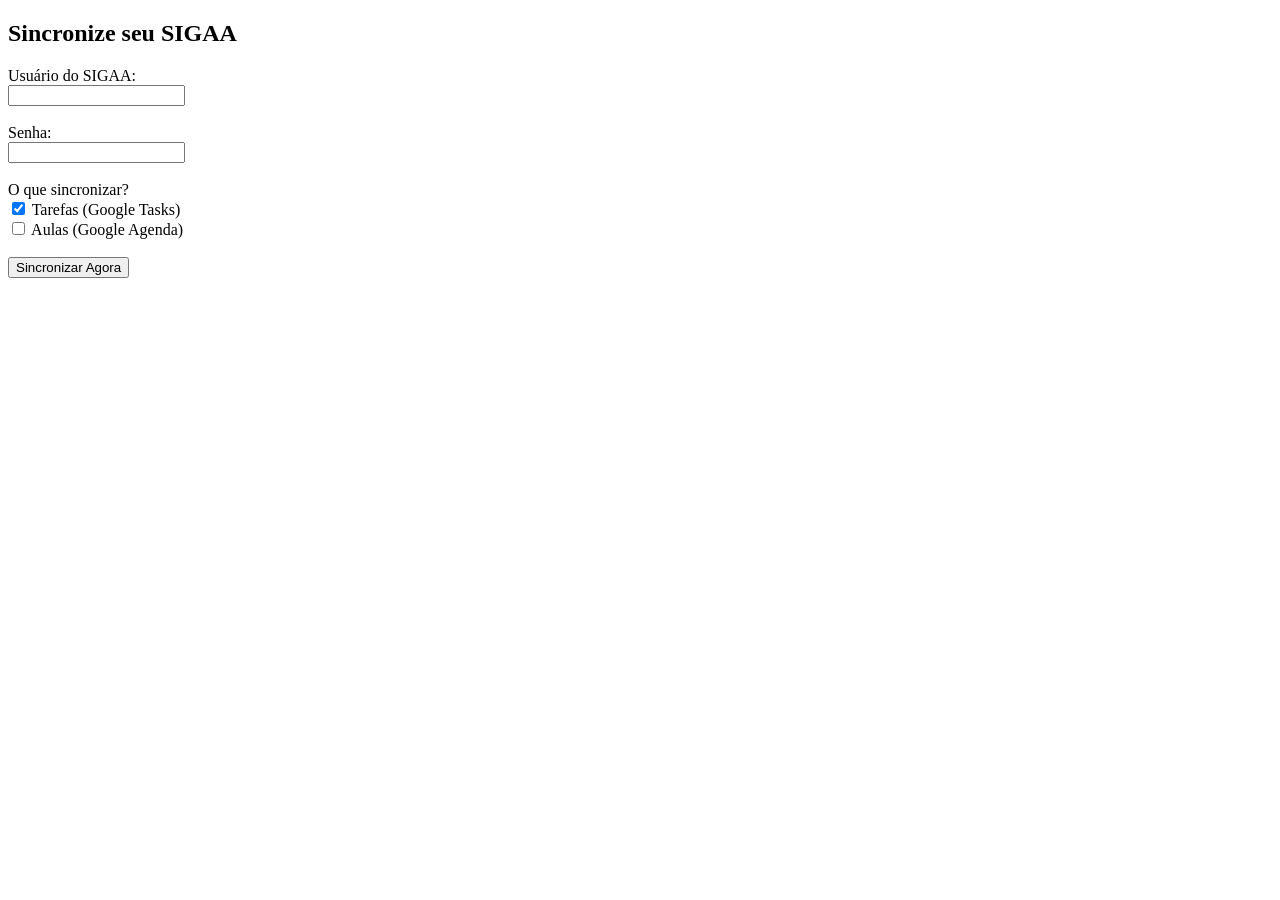
==== templates/index.html @ fd6f9ed9 "Adiciona a interface web para a ferramenta, agora o sistema tem 2 formas de ser usado" ====
<!DOCTYPE html>
<html lang="pt-BR">
<head>
    <meta charset="UTF-8">
    <meta name="viewport" content="width=device-width, initial-scale=1.0">
    <title>Sigaa-Calendar</title>
</head>
<body>
    <h2>Sincronize seu SIGAA</h2>
    
    <form action="/sincronizar" method="POST">
        <label>Usuário do SIGAA:</label><br>
        <input type="text" name="usuario" required><br><br>
        
        <label>Senha:</label><br>
        <input type="password" name="senha" required><br><br>
        
        <label>O que sincronizar?</label><br>
        <input type="checkbox" name="tarefas" value="true" checked> Tarefas (Google Tasks)<br>
        <input type="checkbox" name="aulas" value="true"> Aulas (Google Agenda)<br><br>
        
        <button type="submit">Sincronizar Agora</button>
    </form>
</body>
</html>
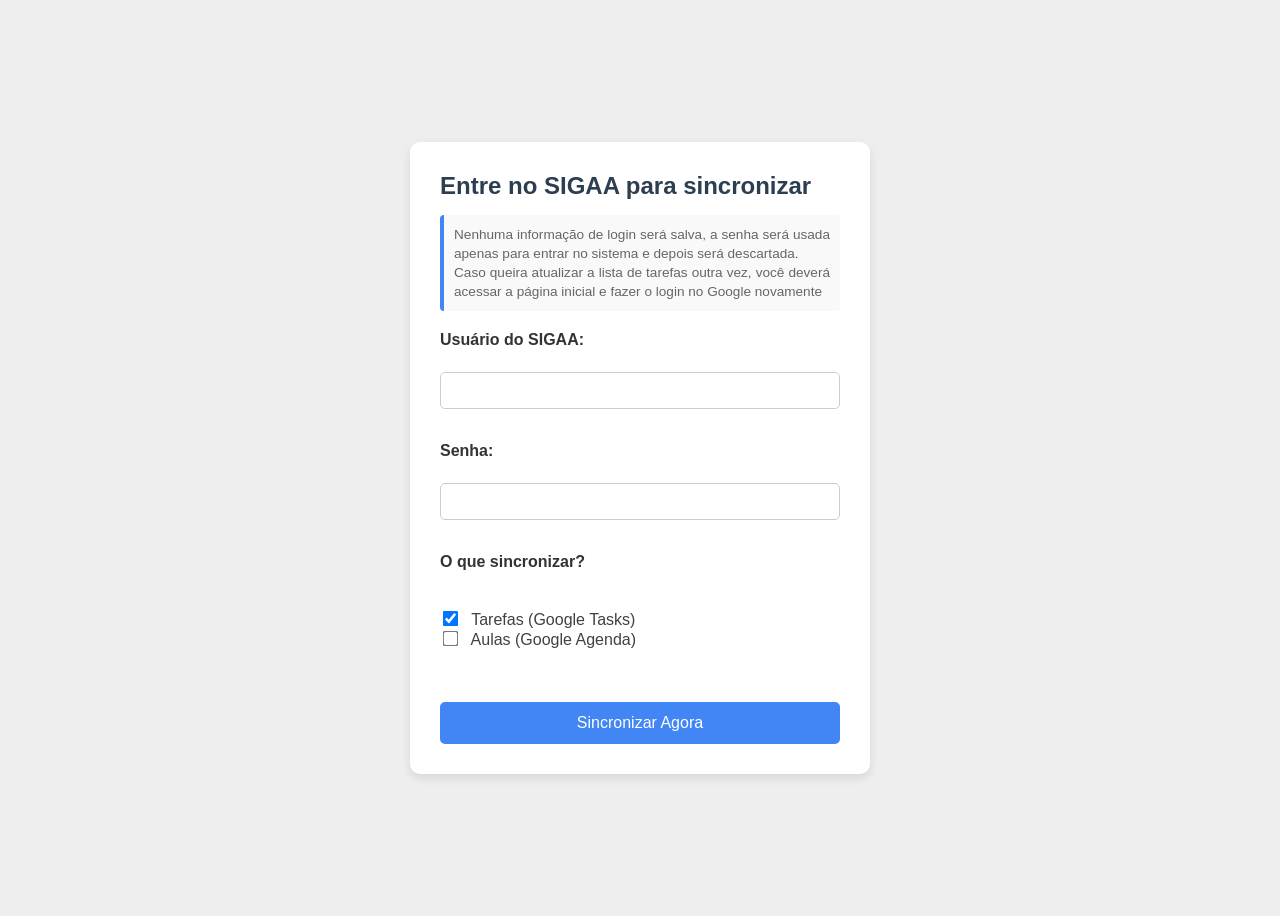
==== commit 97769342: "Melhora a interface do sistema" ====
--- a/templates/index.html
+++ b/templates/index.html
@@ -4,22 +4,30 @@
     <meta charset="UTF-8">
     <meta name="viewport" content="width=device-width, initial-scale=1.0">
     <title>Sigaa-Calendar</title>
+    <link rel='stylesheet' href='styles.css'/>
 </head>
 <body>
-    <h2>Sincronize seu SIGAA</h2>
-    
-    <form action="/sincronizar" method="POST">
-        <label>Usuário do SIGAA:</label><br>
-        <input type="text" name="usuario" required><br><br>
-        
-        <label>Senha:</label><br>
-        <input type="password" name="senha" required><br><br>
-        
-        <label>O que sincronizar?</label><br>
-        <input type="checkbox" name="tarefas" value="true" checked> Tarefas (Google Tasks)<br>
-        <input type="checkbox" name="aulas" value="true"> Aulas (Google Agenda)<br><br>
-        
-        <button type="submit">Sincronizar Agora</button>
-    </form>
+
+    <div class="login">    
+        <h2>Entre no SIGAA para sincronizar</h2>
+
+        <p class="aviso">Nenhuma informação de login será salva, a senha será usada apenas para entrar no sistema e depois será descartada.<br/>
+        Caso queira atualizar a lista de tarefas outra vez, você deverá acessar a página inicial e fazer o login no Google novamente</p>
+
+        <form action="/sincronizar" method="POST">
+            <label>Usuário do SIGAA:</label><br>
+            <input type="text" name="usuario" required><br><br>
+
+            <label>Senha:</label><br>
+            <input type="password" name="senha" required><br><br>
+
+            <label>O que sincronizar?</label><br>
+            <div class="checkbox-group">
+                <input type="checkbox" name="tarefas" value="true" checked> Tarefas (Google Tasks)<br>
+                <input type="checkbox" name="aulas" value="true"> Aulas (Google Agenda)<br><br>
+            </div>
+            <button type="submit">Sincronizar Agora</button>
+        </form>
+    </div>
 </body>
 </html>
--- a/templates/styles.css
+++ b/templates/styles.css
@@ -0,0 +1,101 @@
+body {
+    color: #414141; 
+    background-color: #EEEEEE;
+    display: flex;
+    flex-direction: column;
+    justify-content: center;
+    font-family: Arial, sans-serif;
+    align-items: center;
+    min-height: 100vh;
+    padding 20px
+}
+
+h2 {
+    font-family: "helvetica", Arial, sans-serif;
+    margin-top: 0;
+    margin-bottom: 15px;
+    font-size: 1.5rem;
+    color: #2c3e50;
+}
+
+p {
+    color: #555;
+    font-size: 0.9rem;
+    line-height: 1.5;
+    text-align: justify;
+    margin-bottom: 20px;
+}
+
+button {
+    width: 100%;
+    background-color: #4285f4;
+    color: white;
+    padding: 12px 24px;
+    border: none;
+    border-radius: 5px;
+    cursor: pointer;
+    font-size: 16px;
+    margin-top: 20px;
+    transition: background-color 0.3s;
+    box-sizing: border-box;
+}
+
+button:hover {
+    background-color: #357ae8; 
+}
+
+label {
+    display: block;
+    margin-bottom: 5px;
+    font-weight: bold;
+    color: #333;
+}
+
+input[type="text"],
+input[type="password"] {
+    width: 100%; 
+    padding: 10px;
+    margin-bottom: 15px; 
+    border: 1px solid #ccc;
+    border-radius: 5px;
+    box-sizing: border-box; 
+}
+
+.login {
+    background-color: white;
+    padding: 30px;
+    border-radius: 10px;
+    box-shadow: 0 4px 10px rgba(0, 0, 0, 0.1);
+    width: 100%;
+    max-width: 400px;
+}
+
+.checkbox-group {
+    margin: 15px 0;
+    text-align: left;
+    width: 100%;
+}
+
+.checkbox-group label {
+    display: flex;
+    align-items: center; 
+    cursor: pointer;
+    margin-bottom: 8px; 
+    font-weight: normal;
+}
+
+.checkbox-group input {
+    margin-right: 10px; 
+    transform: scale(1.2);
+}
+
+.aviso {
+    font-size: 0.85rem;     
+    color: #666;             
+    background: #f9f9f9;    
+    padding: 10px;           
+    border-left: 4px solid #4285f4; 
+    border-radius: 4px;      
+    margin-bottom: 20px; 
+    line-height: 1.4;
+}
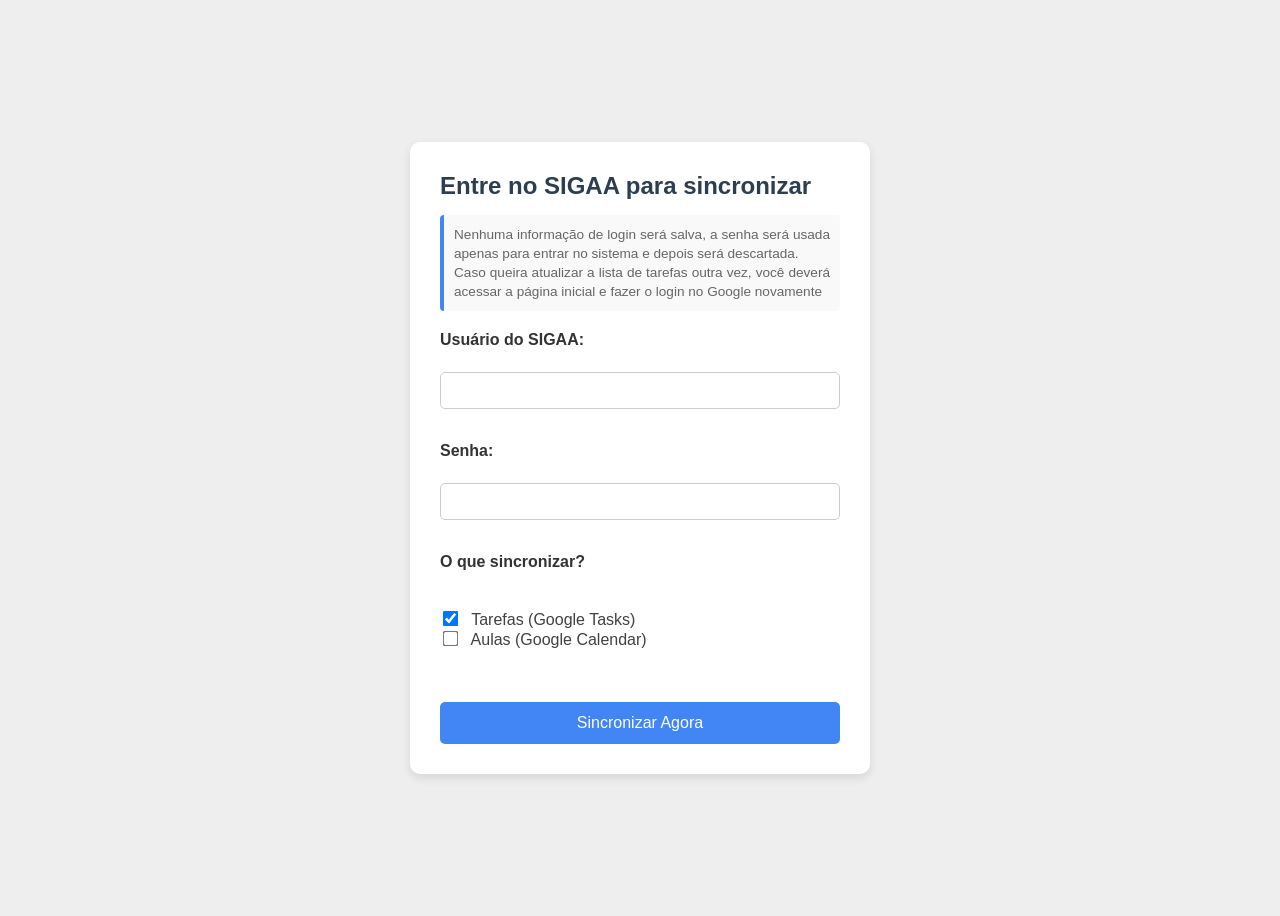
==== commit fd900b07: "Cria tela de resultados" ====
--- a/templates/index.html
+++ b/templates/index.html
@@ -4,15 +4,16 @@
     <meta charset="UTF-8">
     <meta name="viewport" content="width=device-width, initial-scale=1.0">
     <title>Sigaa-Calendar</title>
-    <link rel='stylesheet' href='styles.css'/>
+    <link rel='stylesheet' href='/static/css/styles.css'/>
 </head>
 <body>
 
     <div class="login">    
         <h2>Entre no SIGAA para sincronizar</h2>
 
-        <p class="aviso">Nenhuma informação de login será salva, a senha será usada apenas para entrar no sistema e depois será descartada.<br/>
-        Caso queira atualizar a lista de tarefas outra vez, você deverá acessar a página inicial e fazer o login no Google novamente</p>
+        <p class="aviso">Nenhuma informação de login será salva, 
+         a senha será usada apenas para entrar no sistema e depois será descartada.<br/>
+         Caso queira atualizar a lista de tarefas outra vez, você deverá acessar a página inicial e fazer o login no Google novamente</p>
 
         <form action="/sincronizar" method="POST">
             <label>Usuário do SIGAA:</label><br>
@@ -24,7 +25,7 @@
             <label>O que sincronizar?</label><br>
             <div class="checkbox-group">
                 <input type="checkbox" name="tarefas" value="true" checked> Tarefas (Google Tasks)<br>
-                <input type="checkbox" name="aulas" value="true"> Aulas (Google Agenda)<br><br>
+                <input type="checkbox" name="aulas" value="true"> Aulas (Google Calendar)<br><br>
             </div>
             <button type="submit">Sincronizar Agora</button>
         </form>
--- a/static/css/styles.css
+++ b/static/css/styles.css
@@ -0,0 +1,101 @@
+body {
+    color: #414141; 
+    background-color: #EEEEEE;
+    display: flex;
+    flex-direction: column;
+    justify-content: center;
+    font-family: Arial, sans-serif;
+    align-items: center;
+    min-height: 100vh;
+    padding 20px
+}
+
+h2 {
+    font-family: "helvetica", Arial, sans-serif;
+    margin-top: 0;
+    margin-bottom: 15px;
+    font-size: 1.5rem;
+    color: #2c3e50;
+}
+
+p {
+    color: #555;
+    font-size: 0.9rem;
+    line-height: 1.5;
+    text-align: justify;
+    margin-bottom: 20px;
+}
+
+button {
+    width: 100%;
+    background-color: #4285f4;
+    color: white;
+    padding: 12px 24px;
+    border: none;
+    border-radius: 5px;
+    cursor: pointer;
+    font-size: 16px;
+    margin-top: 20px;
+    transition: background-color 0.3s;
+    box-sizing: border-box;
+}
+
+button:hover {
+    background-color: #357ae8; 
+}
+
+label {
+    display: block;
+    margin-bottom: 5px;
+    font-weight: bold;
+    color: #333;
+}
+
+input[type="text"],
+input[type="password"] {
+    width: 100%; 
+    padding: 10px;
+    margin-bottom: 15px; 
+    border: 1px solid #ccc;
+    border-radius: 5px;
+    box-sizing: border-box; 
+}
+
+.login {
+    background-color: white;
+    padding: 30px;
+    border-radius: 10px;
+    box-shadow: 0 4px 10px rgba(0, 0, 0, 0.1);
+    width: 100%;
+    max-width: 400px;
+}
+
+.checkbox-group {
+    margin: 15px 0;
+    text-align: left;
+    width: 100%;
+}
+
+.checkbox-group label {
+    display: flex;
+    align-items: center; 
+    cursor: pointer;
+    margin-bottom: 8px; 
+    font-weight: normal;
+}
+
+.checkbox-group input {
+    margin-right: 10px; 
+    transform: scale(1.2);
+}
+
+.aviso {
+    font-size: 0.85rem;     
+    color: #666;             
+    background: #f9f9f9;    
+    padding: 10px;           
+    border-left: 4px solid #4285f4; 
+    border-radius: 4px;      
+    margin-bottom: 20px; 
+    line-height: 1.4;
+}
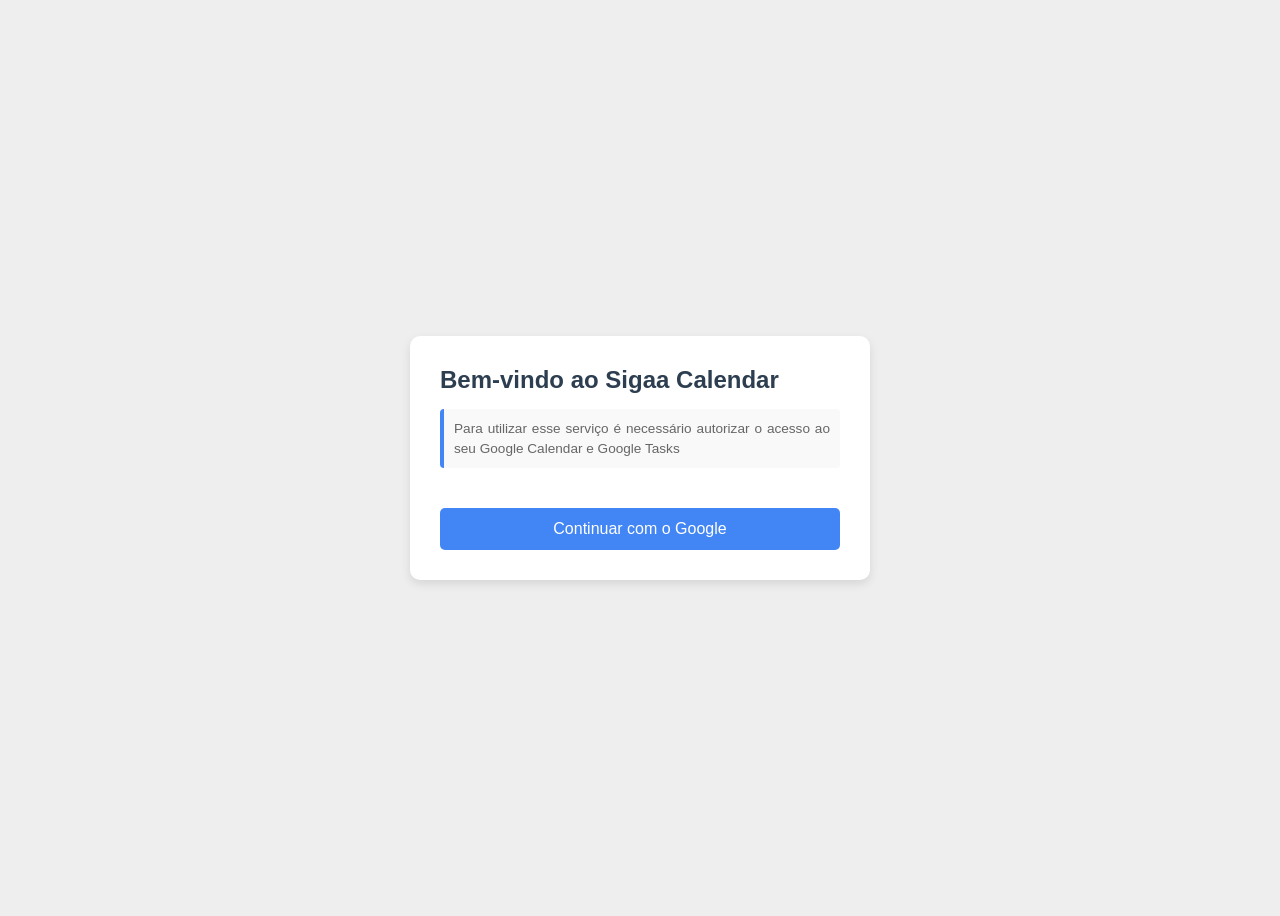
==== commit b8469782: "Faz ajustes nos nomes dos HTML por convenção" ====
--- a/templates/index.html
+++ b/templates/index.html
@@ -1,34 +1,16 @@
 <!DOCTYPE html>
 <html lang="pt-BR">
 <head>
+    <meta name="viewport" content="width=device-width, initial-scale=1.0">
     <meta charset="UTF-8">
-    <meta name="viewport" content="width=device-width, initial-scale=1.0">
     <title>Sigaa-Calendar</title>
     <link rel='stylesheet' href='/static/css/styles.css'/>
 </head>
 <body>
-
-    <div class="login">    
-        <h2>Entre no SIGAA para sincronizar</h2>
-
-        <p class="aviso">Nenhuma informação de login será salva, 
-         a senha será usada apenas para entrar no sistema e depois será descartada.<br/>
-         Caso queira atualizar a lista de tarefas outra vez, você deverá acessar a página inicial e fazer o login no Google novamente</p>
-
-        <form action="/sincronizar" method="POST">
-            <label>Usuário do SIGAA:</label><br>
-            <input type="text" name="usuario" required><br><br>
-
-            <label>Senha:</label><br>
-            <input type="password" name="senha" required><br><br>
-
-            <label>O que sincronizar?</label><br>
-            <div class="checkbox-group">
-                <input type="checkbox" name="tarefas" value="true" checked> Tarefas (Google Tasks)<br>
-                <input type="checkbox" name="aulas" value="true"> Aulas (Google Calendar)<br><br>
-            </div>
-            <button type="submit">Sincronizar Agora</button>
-        </form>
+    <div class="login">
+        <h2>Bem-vindo ao Sigaa Calendar</h2>
+        <p class="aviso"> Para utilizar esse serviço é necessário autorizar o acesso ao seu Google Calendar e Google Tasks </p>
+        <a href="/login/google"><button> Continuar com o Google </button></a>
     </div>
 </body>
 </html>
--- a/static/css/styles.css
+++ b/static/css/styles.css
@@ -61,6 +61,15 @@
     box-sizing: border-box; 
 }
 
+.resp {
+    background-color: white;
+    padding: 30px;
+    border-radius: 10px;
+    box-shadow: 0 4px 10px rgba(0, 0, 0, 0.1);
+    width: 100%;
+    max-width: 400px;
+}
+
 .login {
     background-color: white;
     padding: 30px;
